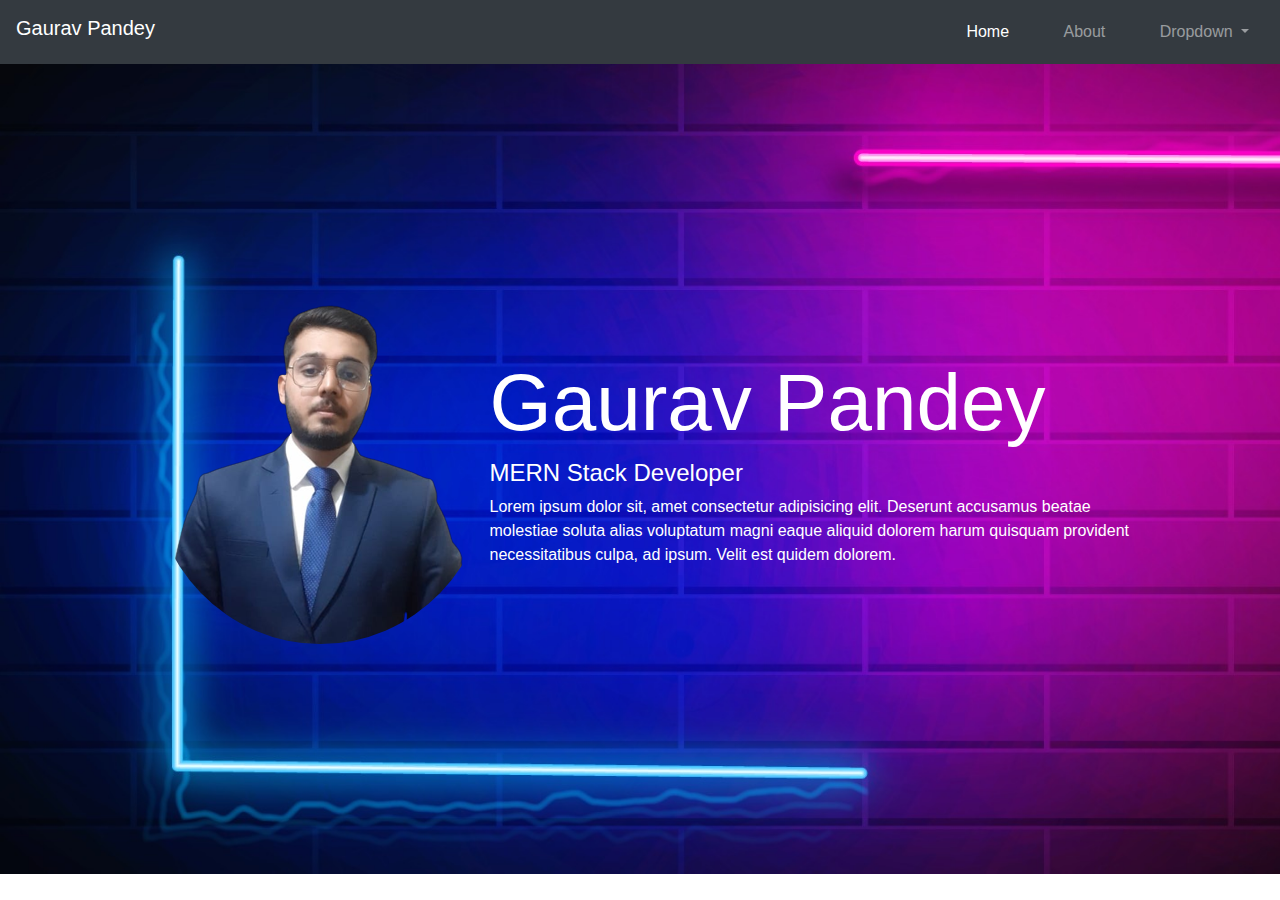
==== Portfolio/index.html @ 6f0aad28 "portfolio start" ====
<!doctype html>
<html lang="en">
  <head>
    <!-- Required meta tags -->
    <meta charset="utf-8">
    <meta name="viewport" content="width=device-width, initial-scale=1, shrink-to-fit=no">

    <!-- Bootstrap CSS -->
    <link rel="stylesheet" href="https://cdn.jsdelivr.net/npm/bootstrap@4.0.0/dist/css/bootstrap.min.css" integrity="sha384-Gn5384xqQ1aoWXA+058RXPxPg6fy4IWvTNh0E263XmFcJlSAwiGgFAW/dAiS6JXm" crossorigin="anonymous">
    <link rel="stylesheet" href="style.css">
    <script type="text/javascript" defer src="src1.js"></script>

    <title>Portfolio</title>
  </head>
  <body>
    <nav class="navbar navbar-expand-lg navbar-dark bg-dark">
        <!-- <a class="navbar-brand" href="#">Gaurav Pandey</a> -->
        <div class="det">
            <h3 class="navbar-brand">Gaurav Pandey</h3>
            
        </div>
        <button class="navbar-toggler" type="button" data-toggle="collapse" data-target="#navbarSupportedContent" aria-controls="navbarSupportedContent" aria-expanded="false" aria-label="Toggle navigation">
          <span class="navbar-toggler-icon"></span>
        </button>
      
        <div class="collapse navbar-collapse" id="navbarSupportedContent">
          <ul class="navbar-nav mr-auto">
            <li class="nav-item active">
              <a class="nav-link" href="#">Home <span class="sr-only">(current)</span></a>
            </li>
            <li class="nav-item">
              <a class="nav-link" href="#">About</a>
            </li>
            <li class="nav-item dropdown">
              <a class="nav-link dropdown-toggle" href="#" id="navbarDropdown" role="button" data-toggle="dropdown" aria-haspopup="true" aria-expanded="false">
                Dropdown
              </a>
              <div class="dropdown-menu" aria-labelledby="navbarDropdown">
                <a class="dropdown-item" href="#">Projects</a>
                <a class="dropdown-item" href="#">Certifications</a>
                <a class="dropdown-item" href="#">Coding Profiles</a>
                <div class="dropdown-divider"></div>
                <a class="dropdown-item" href="#">Chala ja bhomsdk</a>
              </div>
            </li>
          </ul>
          
        </div>
      </nav>

      <div class="intro">
        <div class="profile-pic">
            <img src="pp.png">
        </div>
        <div class="intro-depth">
            <h1 class="name">Gaurav Pandey</h1>
            <h4 class="details">MERN Stack Developer</h4>
            <p class="description">Lorem ipsum dolor sit, amet consectetur adipisicing elit. Deserunt accusamus beatae molestiae soluta alias voluptatum magni eaque aliquid dolorem harum quisquam provident necessitatibus culpa, ad ipsum. Velit est quidem dolorem.</p>
        </div>
        
    </div>

    <!-- Optional JavaScript -->
    <!-- jQuery first, then Popper.js, then Bootstrap JS -->
    <script src="https://code.jquery.com/jquery-3.2.1.slim.min.js" integrity="sha384-KJ3o2DKtIkvYIK3UENzmM7KCkRr/rE9/Qpg6aAZGJwFDMVNA/GpGFF93hXpG5KkN" crossorigin="anonymous"></script>
    <script src="https://cdn.jsdelivr.net/npm/popper.js@1.12.9/dist/umd/popper.min.js" integrity="sha384-ApNbgh9B+Y1QKtv3Rn7W3mgPxhU9K/ScQsAP7hUibX39j7fakFPskvXusvfa0b4Q" crossorigin="anonymous"></script>
    <script src="https://cdn.jsdelivr.net/npm/bootstrap@4.0.0/dist/js/bootstrap.min.js" integrity="sha384-JZR6Spejh4U02d8jOt6vLEHfe/JQGiRRSQQxSfFWpi1MquVdAyjUar5+76PVCmYl" crossorigin="anonymous"></script>
  </body>
</html>
---- Portfolio/style.css ----
.navbar-collapse{
    margin-left : 56vw;  
}

.nav-item{
    margin-left : 3vw;
}
.navbar-text{
    margin-top: -1vh;
    
}

.det{
    width: 15%;
    padding : 0;
}

.intro{
    background-image: url("back.jpg");
    background-size: cover;
    height: 90vh;
    display: flex;
    justify-content: center;
    flex-direction: row;
    align-items: center;
}
.intro-depth{
    width: 50vw;
    color: white;
}
.intro-depth h1{
    font-size: 5rem;
}
.profile-pic img{
    border-radius: 50%;
}
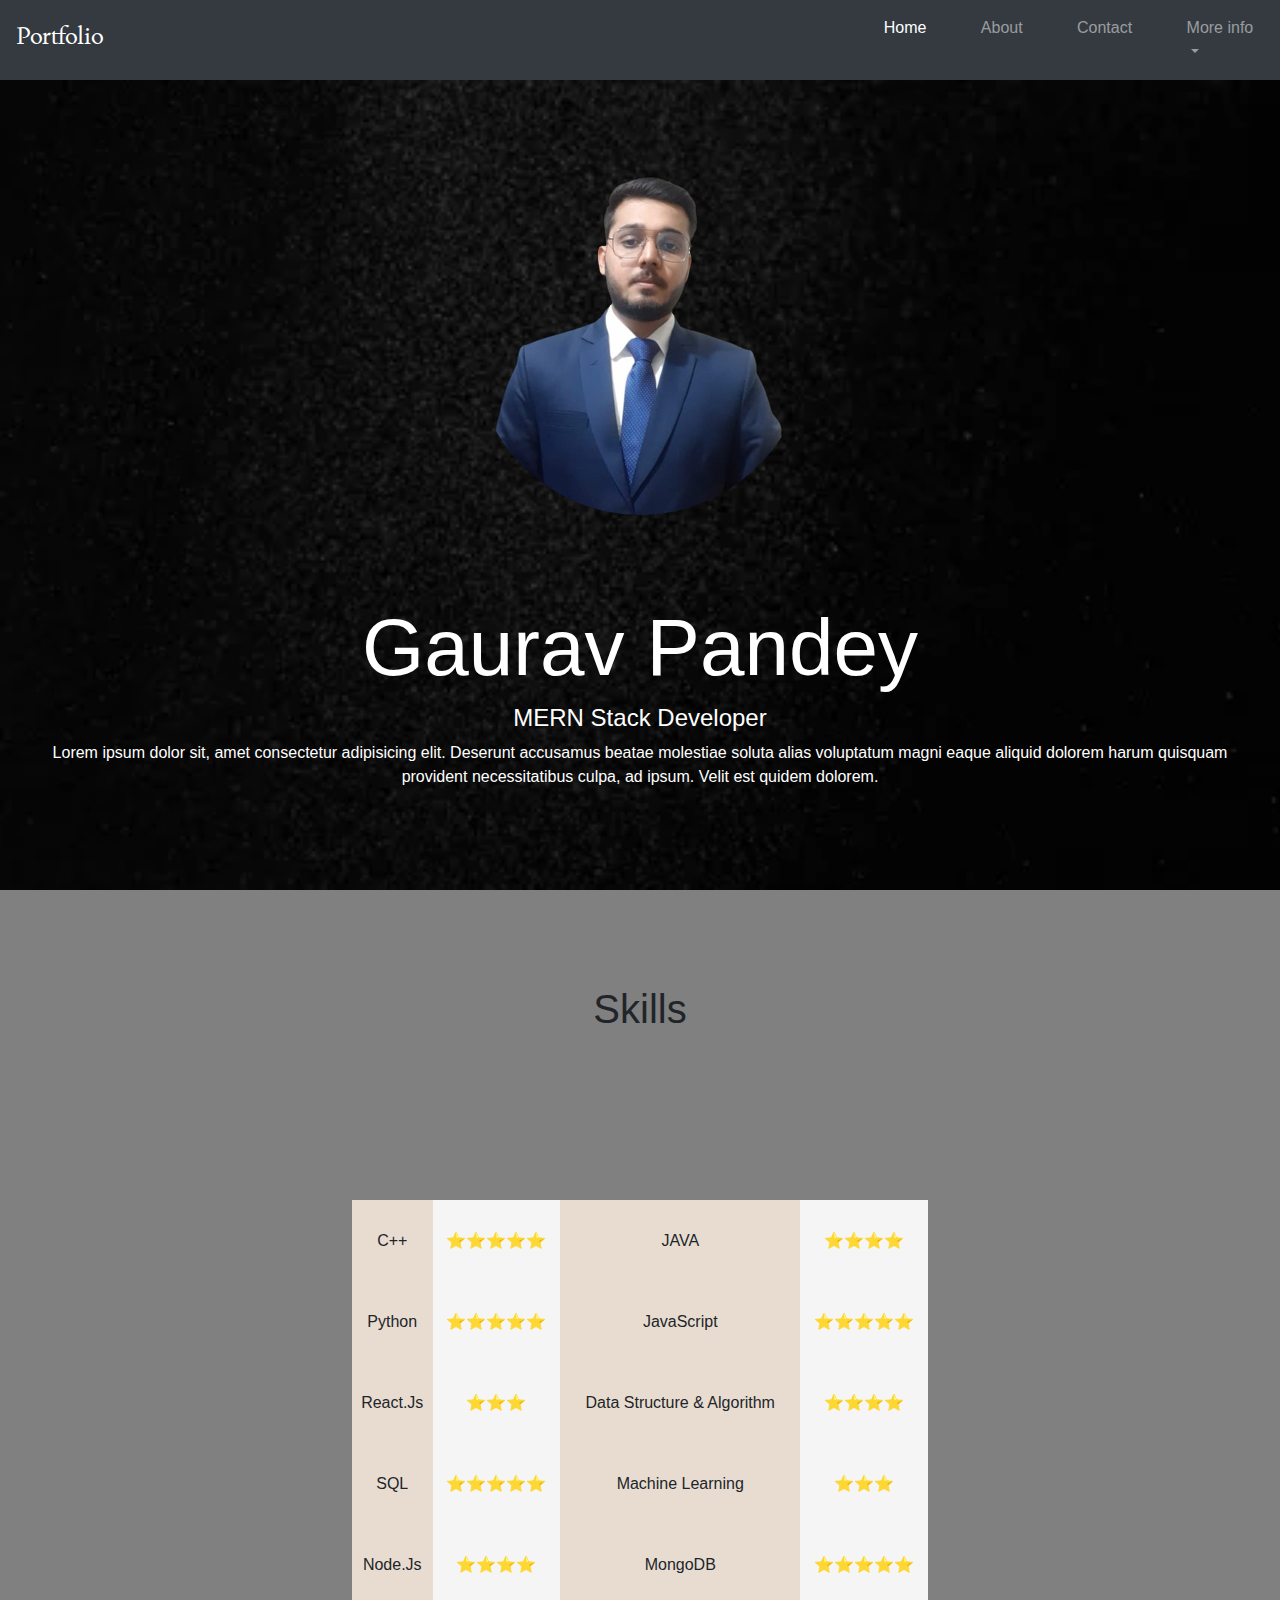
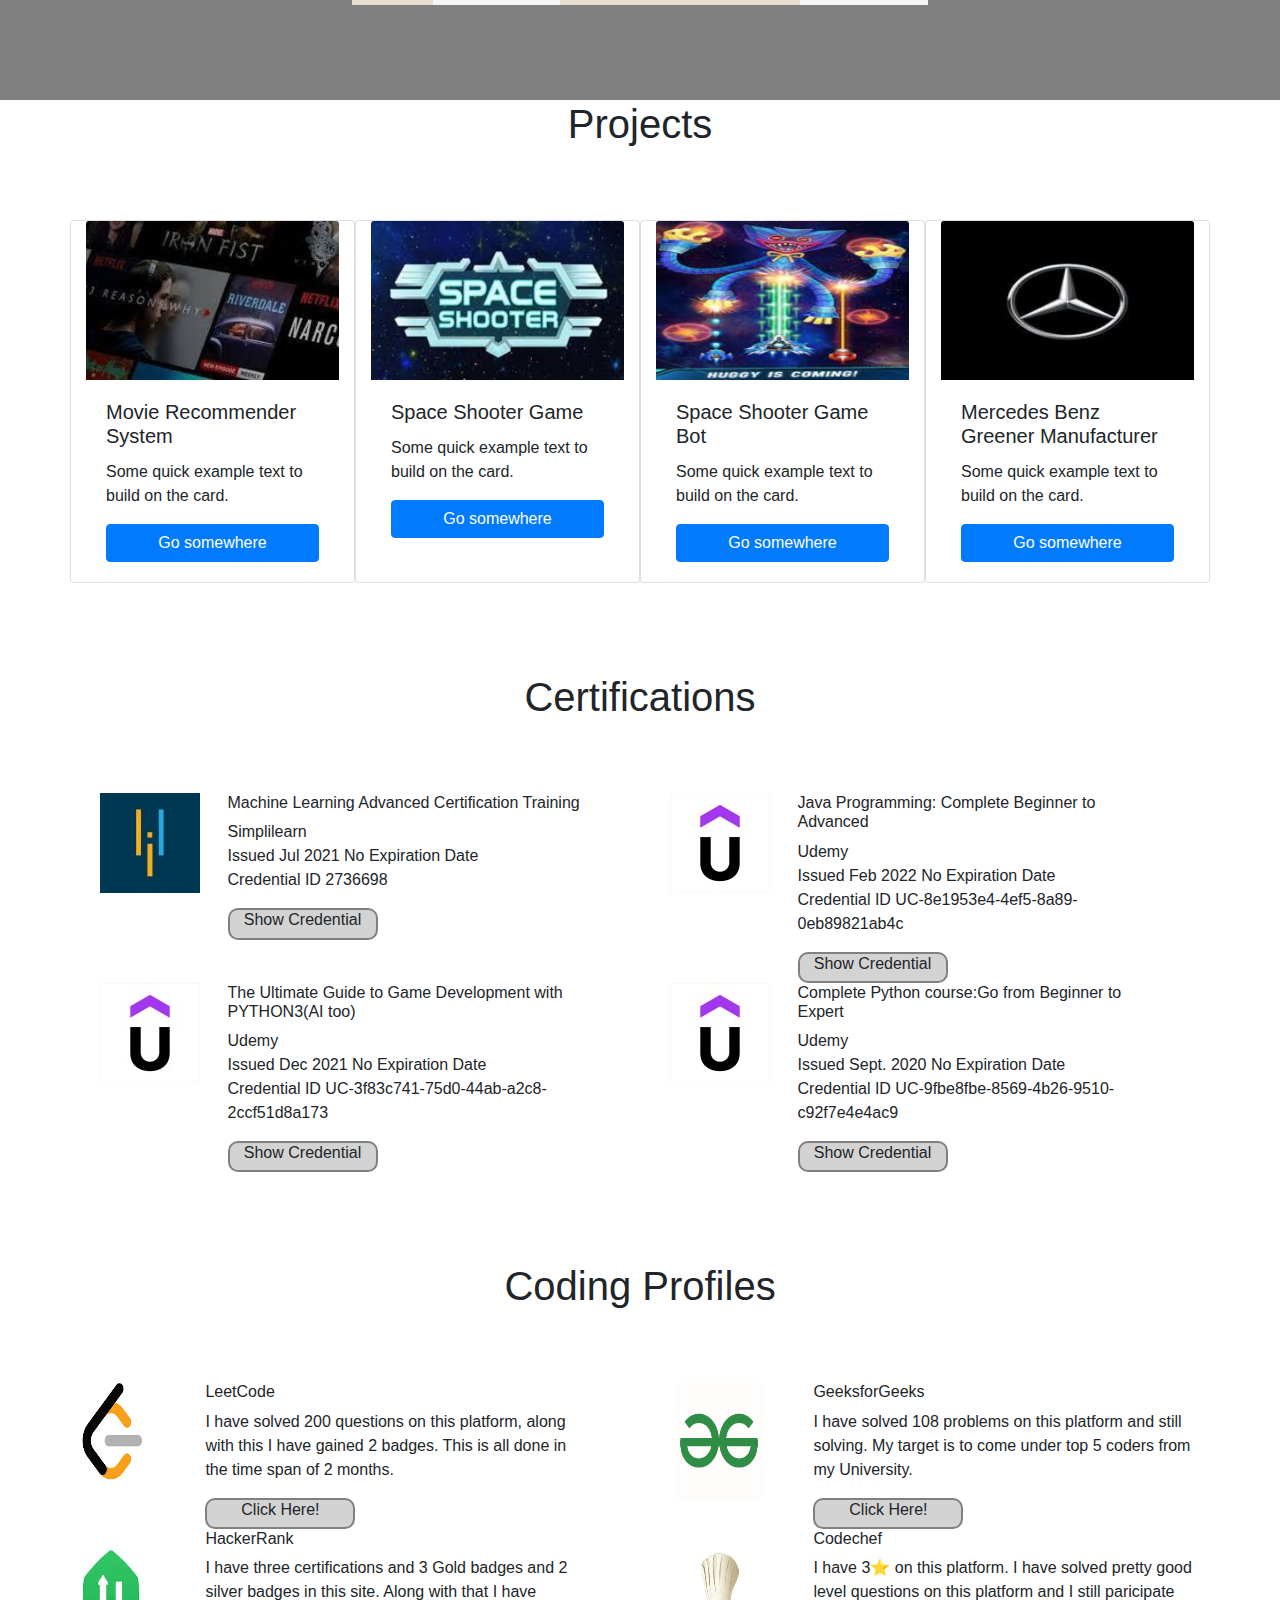
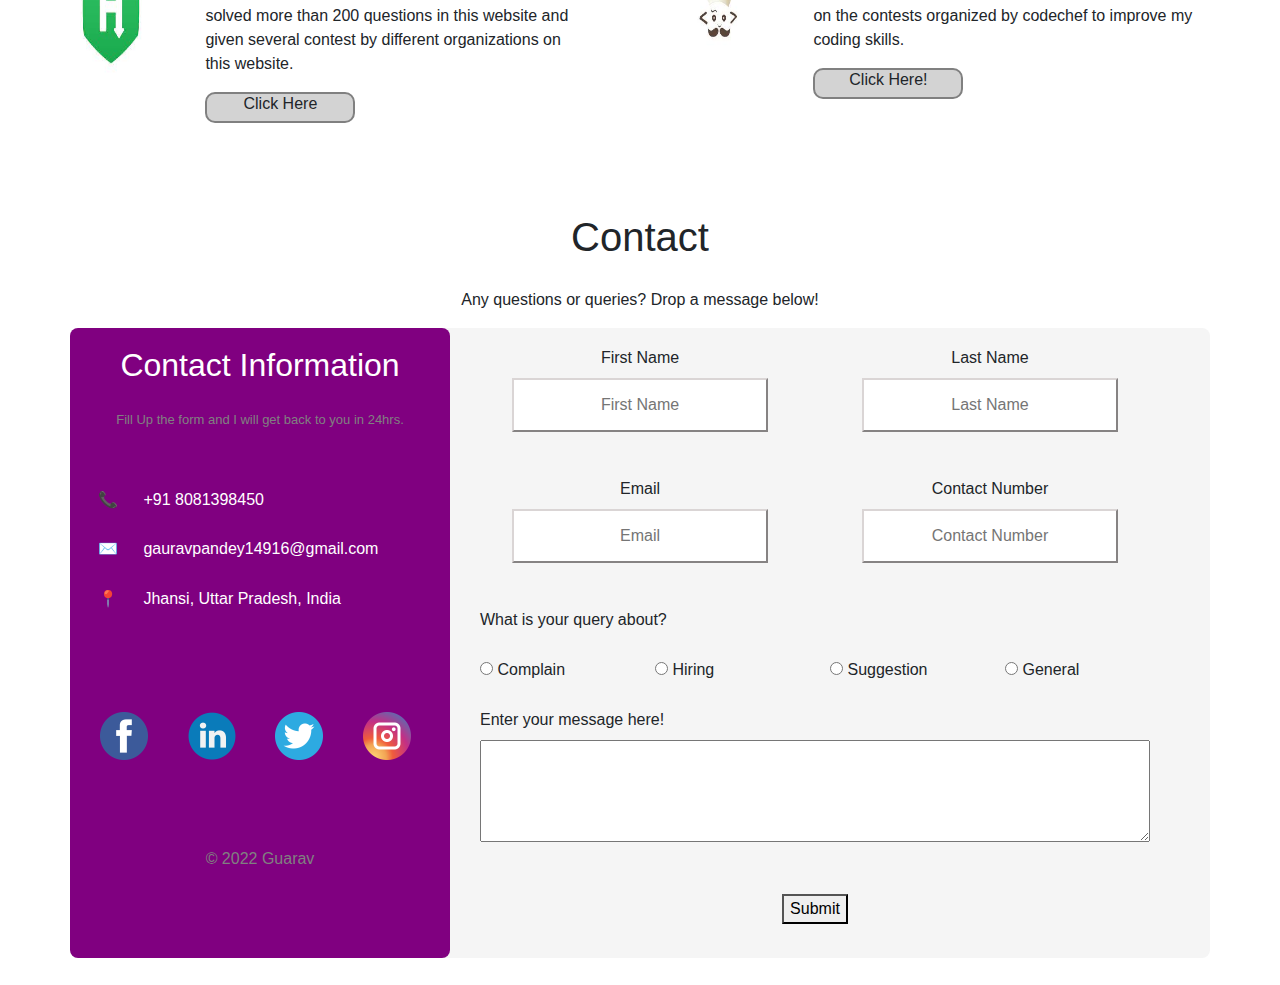
==== commit b9ffa9e0: "Portfolio HTML CSS 98% done" ====
--- a/Portfolio/index.html
+++ b/Portfolio/index.html
@@ -16,7 +16,7 @@
     <nav class="navbar navbar-expand-lg navbar-dark bg-dark">
         <!-- <a class="navbar-brand" href="#">Gaurav Pandey</a> -->
         <div class="det">
-            <h3 class="navbar-brand">Gaurav Pandey</h3>
+            <h3 class="navbar-brand">Portfolio</h3>
             
         </div>
         <button class="navbar-toggler" type="button" data-toggle="collapse" data-target="#navbarSupportedContent" aria-controls="navbarSupportedContent" aria-expanded="false" aria-label="Toggle navigation">
@@ -26,21 +26,25 @@
         <div class="collapse navbar-collapse" id="navbarSupportedContent">
           <ul class="navbar-nav mr-auto">
             <li class="nav-item active">
-              <a class="nav-link" href="#">Home <span class="sr-only">(current)</span></a>
+              <a class="nav-link" href="#intro">Home <span class="sr-only">(current)</span></a>
             </li>
             <li class="nav-item">
-              <a class="nav-link" href="#">About</a>
+              <a class="nav-link" href="#intro-depth">About</a>
+            </li>
+            <li class="nav-item">
+              <a class="nav-link" href="#contact">Contact</a>
             </li>
             <li class="nav-item dropdown">
               <a class="nav-link dropdown-toggle" href="#" id="navbarDropdown" role="button" data-toggle="dropdown" aria-haspopup="true" aria-expanded="false">
-                Dropdown
+                More info
               </a>
               <div class="dropdown-menu" aria-labelledby="navbarDropdown">
-                <a class="dropdown-item" href="#">Projects</a>
-                <a class="dropdown-item" href="#">Certifications</a>
-                <a class="dropdown-item" href="#">Coding Profiles</a>
+                <a class="dropdown-item" href="#skills">Skills</a>
+                <a class="dropdown-item" href="#project">Projects</a>
+                <a class="dropdown-item" href="#certification">Certifications</a>
+                <a class="dropdown-item" href="#coding">Coding Profiles</a>
                 <div class="dropdown-divider"></div>
-                <a class="dropdown-item" href="#">Chala ja bhomsdk</a>
+                <a class="dropdown-item" href="#">Resume👆</a>
               </div>
             </li>
           </ul>
@@ -48,16 +52,323 @@
         </div>
       </nav>
 
-      <div class="intro">
-        <div class="profile-pic">
-            <img src="pp.png">
-        </div>
-        <div class="intro-depth">
-            <h1 class="name">Gaurav Pandey</h1>
-            <h4 class="details">MERN Stack Developer</h4>
-            <p class="description">Lorem ipsum dolor sit, amet consectetur adipisicing elit. Deserunt accusamus beatae molestiae soluta alias voluptatum magni eaque aliquid dolorem harum quisquam provident necessitatibus culpa, ad ipsum. Velit est quidem dolorem.</p>
-        </div>
-        
+        <div class="intro" id="intro">
+            <div class="profile-pic">
+              <img src="pp.png">
+            </div> 
+            <div class="intro-depth" id="intro-depth">
+              <h1 class="name-full">Gaurav Pandey</h1>
+               <h4 class="details">MERN Stack Developer</h4>
+              <p class="description">Lorem ipsum dolor sit, amet consectetur adipisicing elit. Deserunt accusamus beatae molestiae soluta alias voluptatum magni eaque aliquid dolorem harum quisquam provident necessitatibus culpa, ad ipsum. Velit est quidem dolorem.</p>
+            </div>
+        </div>
+
+    <div class="skills" id="skills">
+      <h1 class="title">Skills</h1>
+          <table class="tab">
+            <tr>
+              <td class="name">C++</td>
+              <td class="per">⭐⭐⭐⭐⭐</td>
+              <td class="name">JAVA</td>
+              <td class="per">⭐⭐⭐⭐</td>
+            </tr>
+            <tr>
+              <td class="name">Python</td>
+              <td class="per">⭐⭐⭐⭐⭐</td>
+    
+              <td class="name">JavaScript</td>
+              <td class="per">⭐⭐⭐⭐⭐</td>
+            </tr>
+            <tr>
+              <td class="name">React.Js</td>
+              <td class="per">⭐⭐⭐</td>
+    
+              <td class="name">Data Structure & Algorithm</td>
+              <td class="per">⭐⭐⭐⭐</td>
+            </tr>
+            <tr>
+              <td class="name">SQL</td>
+              <td class="per">⭐⭐⭐⭐⭐</td>
+    
+              <td class="name">Machine Learning</td>
+              <td class="per">⭐⭐⭐</td>
+            </tr>
+            <tr>
+              <td class="name">Node.Js</td>
+              <td class="per">⭐⭐⭐⭐</td>
+    
+              <td class="name">MongoDB</td>
+              <td class="per">⭐⭐⭐⭐⭐</td>
+            </tr>
+          </table>
+        </div>
+      </div>
+    </div>
+    <div class="projects container" id="project">
+      <h1 class="title">Projects</h1>
+      <div class="projects-details row">
+        <div class="card col-xl-3 col-lg-6 col-md-6 col-sm-12" style="width: 18rem;">
+          <img class="card-img-top" src="mrs.jpg" alt="Card image cap">
+          <div class="card-body">
+            <h5 class="card-title">Movie Recommender System</h5>
+            <p class="card-text">Some quick example text to build on the card.</p>
+            <a href="#" class="btn btn-primary">Go somewhere</a>
+          </div>
+        </div>
+        <div class="card col-xl-3 col-lg-6 col-md-6 col-sm-12" style="width: 18rem;">
+          <img class="card-img-top" src="ssg_1.jpg" alt="Card image cap">
+          <div class="card-body">
+            <h5 class="card-title">Space Shooter Game</h5>
+            <p class="card-text">Some quick example text to build on the card.</p>
+            <a href="#" class="btn btn-primary">Go somewhere</a>
+          </div>
+        </div>
+        <div class="card col-xl-3 col-lg-6 col-md-6 col-sm-12" style="width: 18rem;">
+          <img class="card-img-top" src="ssgb.jpg" alt="Card image cap">
+          <div class="card-body">
+            <h5 class="card-title">Space Shooter Game Bot</h5>
+            <p class="card-text">Some quick example text to build on the card.</p>
+            <a href="#" class="btn btn-primary">Go somewhere</a>
+          </div>
+        </div>
+        <div class="card col-xl-3 col-lg-6 col-md-6 col-sm-12" style="width: 18rem;">
+          <img class="card-img-top" src="download.jpg" alt="Card image cap">
+          <div class="card-body">
+            <h5 class="card-title">Mercedes Benz Greener Manufacturer</h5>
+            <p class="card-text">Some quick example text to build on the card.</p>
+            <a href="#" class="btn btn-primary">Go somewhere</a>
+          </div>
+        </div>
+      </div>
+    </div>
+
+    <div class="certification container" id="certification">
+      <h1 class="title">Certifications</h1>
+      <div class="certificates row">
+        <div class="box col-lg-6 col-md-6 col-sm-12">
+          <div class="container row">
+            <div class="identity col-lg-3">
+              <img src="sl.jpg" alt="Simplilearn">
+            </div>
+            <div class="cont col-lg-9">
+              <h6>Machine Learning Advanced Certification Training</h6>
+              <p>Simplilearn<br>Issued Jul 2021 No Expiration Date <br> Credential ID 2736698</p>
+              <div class = "show">
+                <h6>Show Credential</h6>
+                <!-- <img src="export.png" alt=""> -->
+              </div>
+            </div>
+          </div>
+        </div>
+ 
+        <div class="box col-lg-6 col-md-6 col-sm-12">
+          <div class="container row">
+            <div class="identity col-lg-3">
+              <img src="udemy.jpg" alt="Udemy">
+            </div>
+            <div class="cont col-lg-9">
+              <h6>Java Programming: Complete Beginner to Advanced</h6>
+              <p>Udemy<br>Issued Feb 2022 No Expiration Date <br> Credential ID UC-8e1953e4-4ef5-8a89-0eb89821ab4c</p>
+              <div class = "show">
+                <h6>Show Credential</h6>
+                <!-- <img src="export.png" alt=""> -->
+              </div>
+            </div>
+          </div>
+        </div>
+        <div class="box col-lg-6 col-md-6 col-sm-12">
+          <div class="container row">
+            <div class="identity col-lg-3">
+              <img src="udemy.jpg" alt="Udemy">
+            </div>
+            <div class="cont col-lg-9">
+              <h6>The Ultimate Guide to Game Development with PYTHON3(AI too)</h6>
+              <p>Udemy<br>Issued Dec 2021 No Expiration Date <br> Credential ID UC-3f83c741-75d0-44ab-a2c8-2ccf51d8a173</p>
+              <div class = "show">
+                <h6>Show Credential</h6>
+                <!-- <img src="export.png" alt=""> -->
+              </div>
+            </div>
+          </div>
+        </div>
+        <div class="box col-lg-6 col-md-6 col-sm-12">
+          <div class="container row">
+            <div class="identity col-lg-3">
+              <img src="udemy.jpg" alt="Udemy">
+            </div>
+            <div class="cont col-lg-9">
+              <h6>Complete Python course:Go from Beginner to Expert</h6>
+              <p>Udemy<br>Issued Sept. 2020 No Expiration Date <br> Credential ID UC-9fbe8fbe-8569-4b26-9510-c92f7e4e4ac9</p>
+              <div class = "show">
+                <h6>Show Credential</h6>
+                <!-- <img src="export.png" alt=""> -->
+              </div>
+            </div>
+          </div>
+        </div>
+      </div>
+    </div>
+
+    <div class="coding conatainer" id="coding">
+      <h1 class="title">Coding Profiles</h1>  
+      <div class="code row">
+        <div class="box col-lg-6 col-md-6 col-sm-12">
+          <div class="container row">
+            <div class="logo col-lg-3">
+              <img class="leetcode" src="lc.jpg" alt="LeetCode">
+            </div>
+            <div class="cont col-lg-9">
+              <h6>LeetCode</h6>
+              <p>I have solved 200 questions on this platform, along with this I have gained 2 badges. This is all done in the time span of 2 months.</p>
+              <div class = "show">
+                <h6>Click Here!</h6>
+                <!-- <img src="export.png" alt=""> -->
+              </div>
+            </div>
+          </div>
+        </div>
+ 
+        <div class="box col-lg-6 col-md-6 col-sm-12">
+          <div class="container row">
+            <div class="logo col-lg-3">
+              <img src="gfg.jpg" alt="GeeksforGeeks">
+            </div>
+            <div class="cont col-lg-9">
+              <h6>GeeksforGeeks</h6>
+              <p>I have solved 108 problems on this platform and still solving. My target is to come under top 5 coders from my University.</p>
+              <div class = "show">
+                <h6>Click Here!</h6>
+                <!-- <img src="export.png" alt=""> -->
+              </div>
+            </div>
+          </div>
+        </div>
+        <div class="box col-lg-6 col-md-6 col-sm-12">
+          <div class="container row">
+            <div class="logo col-lg-3">
+              <img src="hr.jpg" alt="HackerRank">
+            </div>
+            <div class="cont col-lg-9">
+              <h6>HackerRank</h6>
+              <p>I have three certifications and 3 Gold badges and 2 silver badges in this site. Along with that I have solved more than 200 questions in this website and given several contest by different organizations on this website.</p>
+              <div class = "show">
+                <h6>Click Here</h6>
+                <!-- <img src="export.png" alt=""> -->
+              </div>
+            </div>
+          </div>
+        </div>
+        <div class="box col-lg-6 col-md-6 col-sm-12">
+          <div class="container row">
+            <div class="logo col-lg-3">
+              <img src="cc.jpg" alt="Codechef">
+            </div>
+            <div class="cont col-lg-9">
+              <h6>Codechef</h6>
+              <p>I have 3⭐ on this platform. I have solved pretty good level questions on this platform and I still paricipate on the contests organized by codechef to improve my coding skills.</p>
+              <div class = "show">
+                <h6>Click Here!</h6>
+                <!-- <img src="export.png" alt=""> -->
+              </div>
+            </div>
+          </div>
+        </div>
+      </div>
+    </div>
+
+    <div class="contact container" id="contact">
+      <h1 class="title">Contact</h1>
+      <p id="sub-heading">Any questions or queries? Drop a message below!</p>
+      <div class="contacts row">
+        <div class="left col-lg-4">
+          <h2>Contact Information</h2>
+          <p>Fill Up the form and I will get back to you in 24hrs.</p>
+          <table class = "conta">
+            <tr>
+              <td>📞</td>
+              <td>+91 8081398450</td>
+            </tr>
+            <tr>
+              <td>✉️</td>
+              <td>gauravpandey14916@gmail.com</td>
+            </tr>
+            <tr>
+              <td>📍</td>
+              <td>Jhansi, Uttar Pradesh, India</td>
+            </tr>
+          </table>
+          <div class="social-media container">
+            <div class="row">
+              <div class="col-lg-3 sm">
+                <img src="facebook (3).png" alt="Facebook">
+              </div>
+            <div class="col-lg-3 sm">
+              <img src="linkedin (1).png" alt="Linkedin">
+            </div>
+            <div class="col-lg-3 sm">
+              <img src="twitter.png" alt="Twitter">
+            </div>
+            <div class="col-lg-3 sm">
+              <img src="instagram.png" alt="Instagram">
+            </div>
+            </div>
+          </div>
+          <div class="copyright">
+            <h6 style="color:grey; text-align:center;">&copy 2022 Guarav</h6>
+          </div>
+        </div>
+        <div class="right col-lg-8">
+          <form>
+            <div class="container row">
+              <div class="side col-lg-6 col-md-6 col-sm-6">
+                <label for="first_name">First Name</label>
+                <input type="text" placeholder="First Name" name="first_name" id="first_name">
+
+                <label for="email">Email</label>
+                <input type="email" placeholder="Email" name="email" id="email">
+              </div>
+              <div class="side col-lg-6 col-md-6 col-sm-6">
+                <label for="last_name">Last Name</label>
+                <input type="text" placeholder="Last Name" name="last_name" id="last_name">
+                <label for="phone">Contact Number</label>
+                <input type="tel" placeholder="Contact Number" name="phone" id="phone">
+              </div>
+              <div class="container column">
+                <div class=" up row-lg-5">
+                  <label for="">What is your query about?</label>
+                  <br>
+                  <div class="conatiner row">
+                    <div class="col-lg-3">
+                      <input type="radio" name="Complain"  value="Complain">
+                      <label for="Complain">Complain</label>
+                    </div>
+                    <div class="col-lg-3">
+                      <input type="radio" name="Hiring" value="Hiring">
+                      <label for="Complain">Hiring</label>
+                    </div>
+                    <div class="col-lg-3">
+                      <input type="radio" name="Suggestion"  value="Suggestion">
+                      <label for="Complain">Suggestion</label>
+                    </div>
+                    <div class="col-lg-3">
+                      <input type="radio" name="General"  value="General">
+                      <label for="Complain">General</label>
+                    </div>
+                  </div>
+
+                </div>
+                <div class=" up row-lg-5">
+                  <label for="message">Enter your message here!</label>
+                  <textarea name="message" id="message" cols="60" rows="4"></textarea>
+                </div>
+                <div class=" btn row-lg-2">
+                  <button type = "submit">Submit</button>
+                </div>
+              </div>
+            </div>
+          </form>
+        </div>
+      </div>
     </div>
 
     <!-- Optional JavaScript -->
--- a/Portfolio/style.css
+++ b/Portfolio/style.css
@@ -1,5 +1,13 @@
+@import url('https://fonts.googleapis.com/css2?family=Joan&family=Poppins:ital,wght@1,200&display=swap');
+*{
+    scroll-behavior: smooth;
+}
 .navbar-collapse{
-    margin-left : 56vw;  
+    margin-left : 50vw;  
+}
+.navbar-brand{
+    font-family: 'Joan', serif;
+    font-size: 1.52rem
 }
 
 .nav-item{
@@ -14,19 +22,25 @@
     width: 15%;
     padding : 0;
 }
+.title{
+    text-align: center;
+    margin-bottom: 8vh;
+}
 
 .intro{
-    background-image: url("back.jpg");
+    background-image: url("bg.jpg");
     background-size: cover;
     height: 90vh;
-    display: flex;
-    justify-content: center;
-    flex-direction: row;
+     display: flex;
+    justify-content: space-evenly;
+    flex-direction: column;
     align-items: center;
 }
+
 .intro-depth{
-    width: 50vw;
     color: white;
+    text-align: center;
+    margin: 0 4vw 0 4vw;
 }
 .intro-depth h1{
     font-size: 5rem;
@@ -34,3 +48,178 @@
 .profile-pic img{
     border-radius: 50%;
 }
+@media screen and (max-width : 600px){
+    .profile-pic img{
+        height: 50 ;
+        width: 50vw;
+    }
+    .intro-depth h1{
+        font-size: 3rem;
+    }
+}
+.skills{
+    height: 90vh;
+    display: flex;
+    flex-direction: column;
+    justify-content: space-evenly;
+    align-items: center;
+    background-color:gray;
+}
+.tab{
+    height: 50%;
+    width: 45%;
+    text-align: center;
+}
+.name{
+    background-color: rgb(232, 220, 209);
+}
+.per{
+    background-color: whitesmoke;
+}
+@media screen and (max-width : 500px) {
+    .tab{
+        width: 90%;
+    }
+}
+
+.card:hover{
+    /* background-color: rgb(240, 197, 197); */
+    border: 5px solid gray;
+    cursor: pointer;
+    transform : scaleY(105%);
+    transition : 300ms;
+}
+.projects, .certification, .coding{
+    margin-bottom : 10vh;
+}
+
+.show{
+    border: 2px solid gray;
+    border-radius: 10px;
+    background-color:lightgray;
+    width : 9vw;
+    text-align: center;
+}
+.show:hover{
+    background-color: rgb(137, 129, 129);
+}
+
+@media screen and (max-width : 1366px) {
+    .show{
+        width: 150px;
+    }
+}
+
+.box:hover{
+    border: 5px solid gray;
+    cursor: pointer;
+    transform : scaleX(105%);
+    transition : 400ms;
+}
+.code{
+    width: 95%;
+    margin-left:3vw;
+}
+
+.logo img{
+    width: 80%;
+    height: 80%;
+}
+.box{
+    border-radius: 5px;
+}
+.left{
+    background-color:purple;
+    border-radius: 8px;
+    color: #fff;
+}
+.left p{
+    font-size:small;
+    text-align: center;
+    color: gray;
+    /* font-family: Cambria, Cochin, Georgia, Times, 'Times New Roman', serif; */
+}
+.conta{
+    margin-top: 5vh;
+}
+
+.left h2{
+    padding: 2vh 0 2vh 0;
+    text-align: center;
+}
+.conta td{
+    padding: 1vw;
+}
+.sm:hover{
+    transform : scale(120%);
+    transition: 400ms ease-in-out;
+    cursor: pointer;
+}
+.side{
+    display: flex;
+    justify-content: center;
+    flex-direction: column;
+    align-items: center;
+}
+.side label{
+    margin-top:2vh;
+}
+.side input{
+    display: block;
+    border: 2px solid rgb(218, 213, 213);
+    border-style: outset;
+    margin-bottom : 3vh;
+    width: 20vw;
+    height: 6vh;
+    text-align: center;
+}
+textarea{
+    display: block;
+    margin-bottom:5vh;
+    width: 100%;
+}
+.contacts{
+    background-color: whitesmoke;
+    border-radius:8px;
+}
+.up label{
+    margin-top: 2vh;
+}
+.btn{
+    display: flex;
+    flex-direction: row;
+    justify-content:space-evenly;
+}
+.btn button{
+    margin-bottom: 3vh;
+}
+.btn button:hover{
+    cursor: pointer;
+    
+}
+.contact{
+    margin-bottom : 3vh;
+}
+#sub-heading
+{
+    margin-top: -5vh;
+    text-align: center;
+}
+.social-media{
+    width: 100%;
+    height: 25vh;
+    display: flex;
+    justify-content:space-evenly;
+    flex-direction:column;
+}
+@media screen and (max-width : 500px) {
+    .contact{
+        width: 96%;
+    }
+}
+
+@media screen and (max-width : 697px) {
+    .side input{
+        width: 150px;
+    }
+}